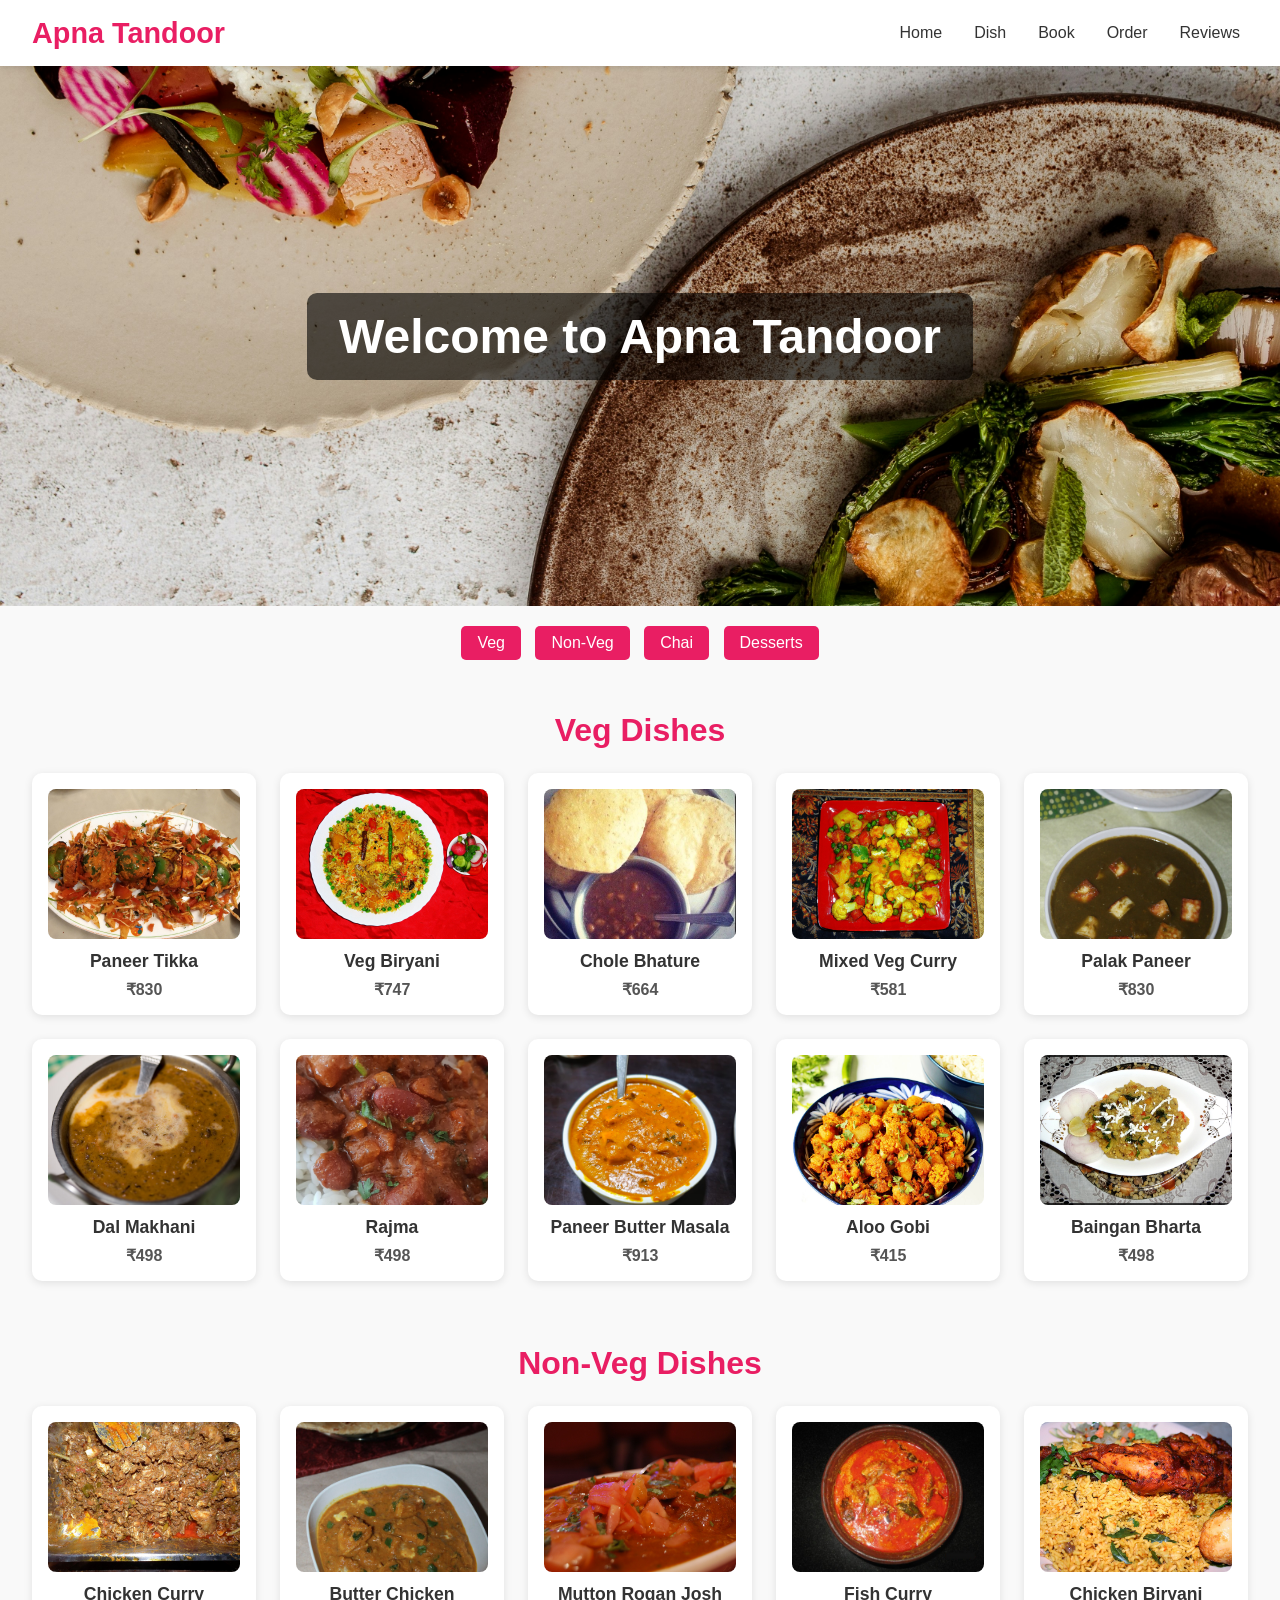
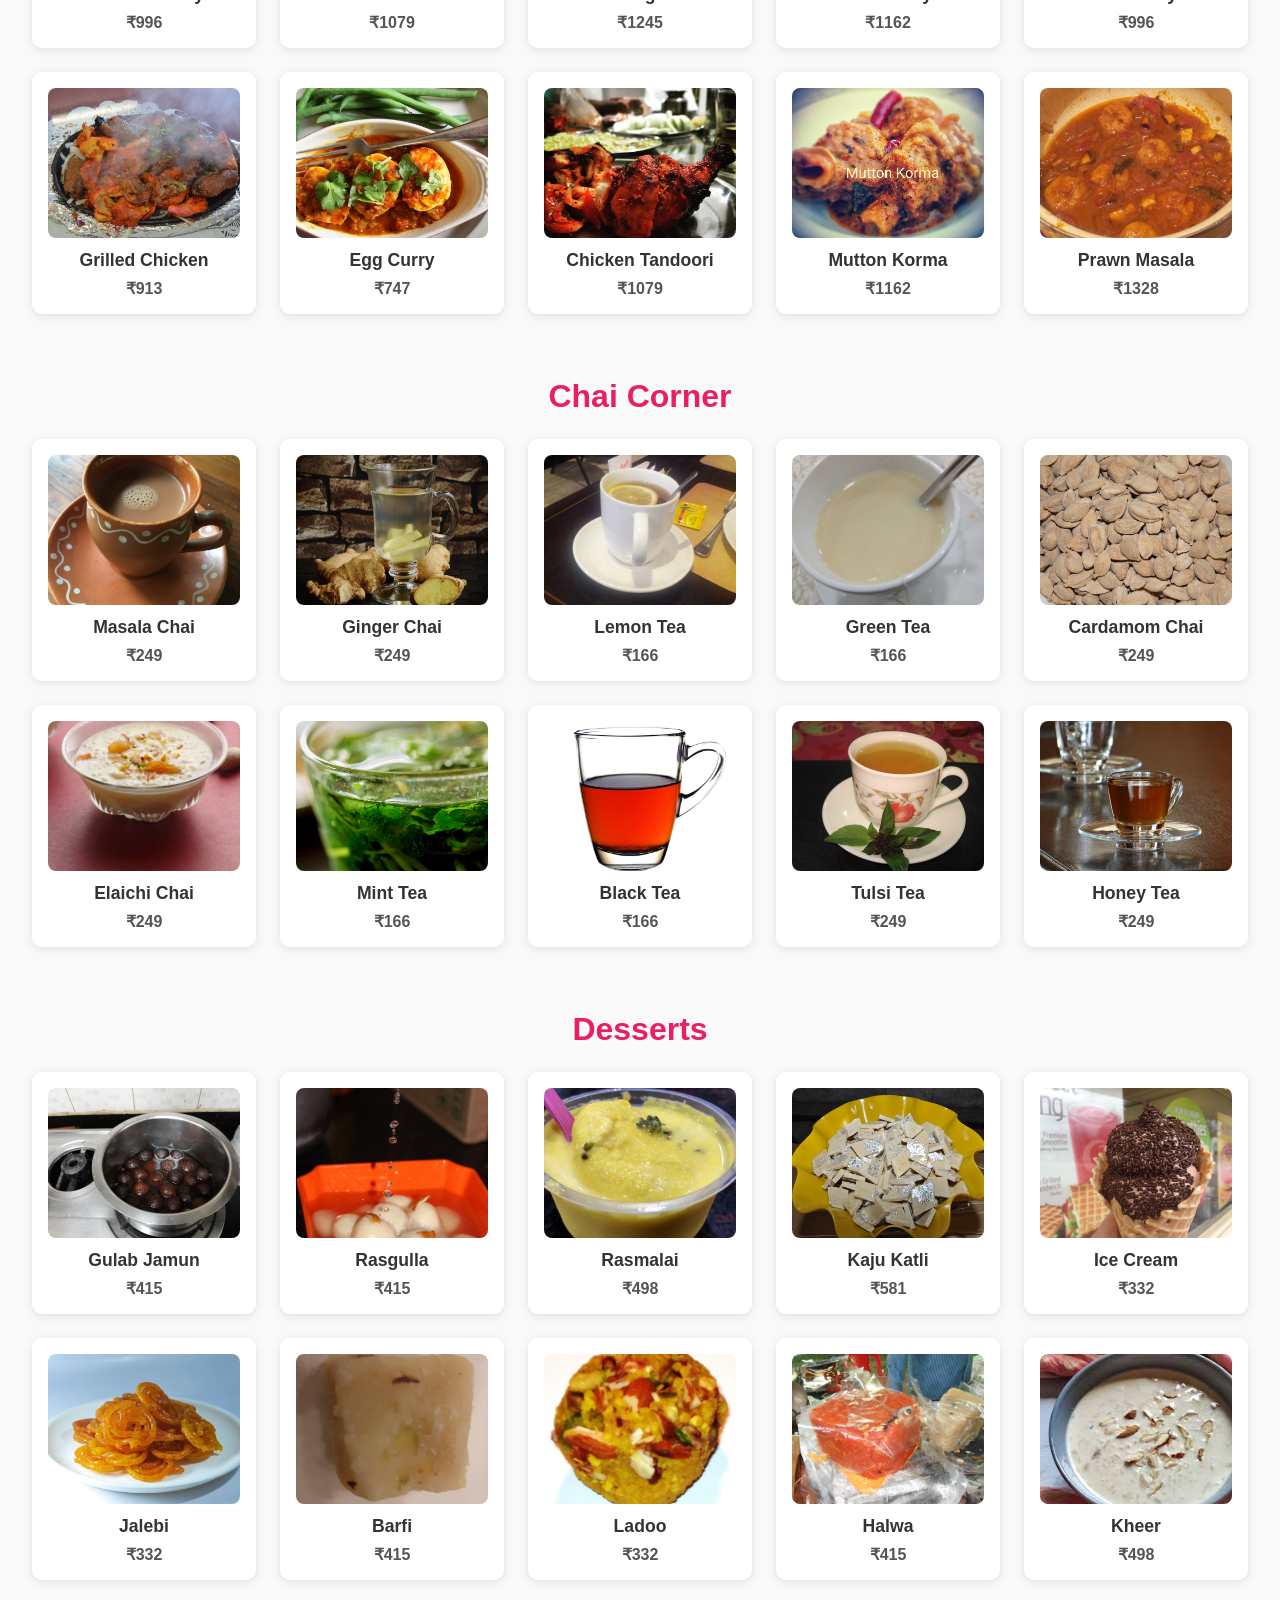
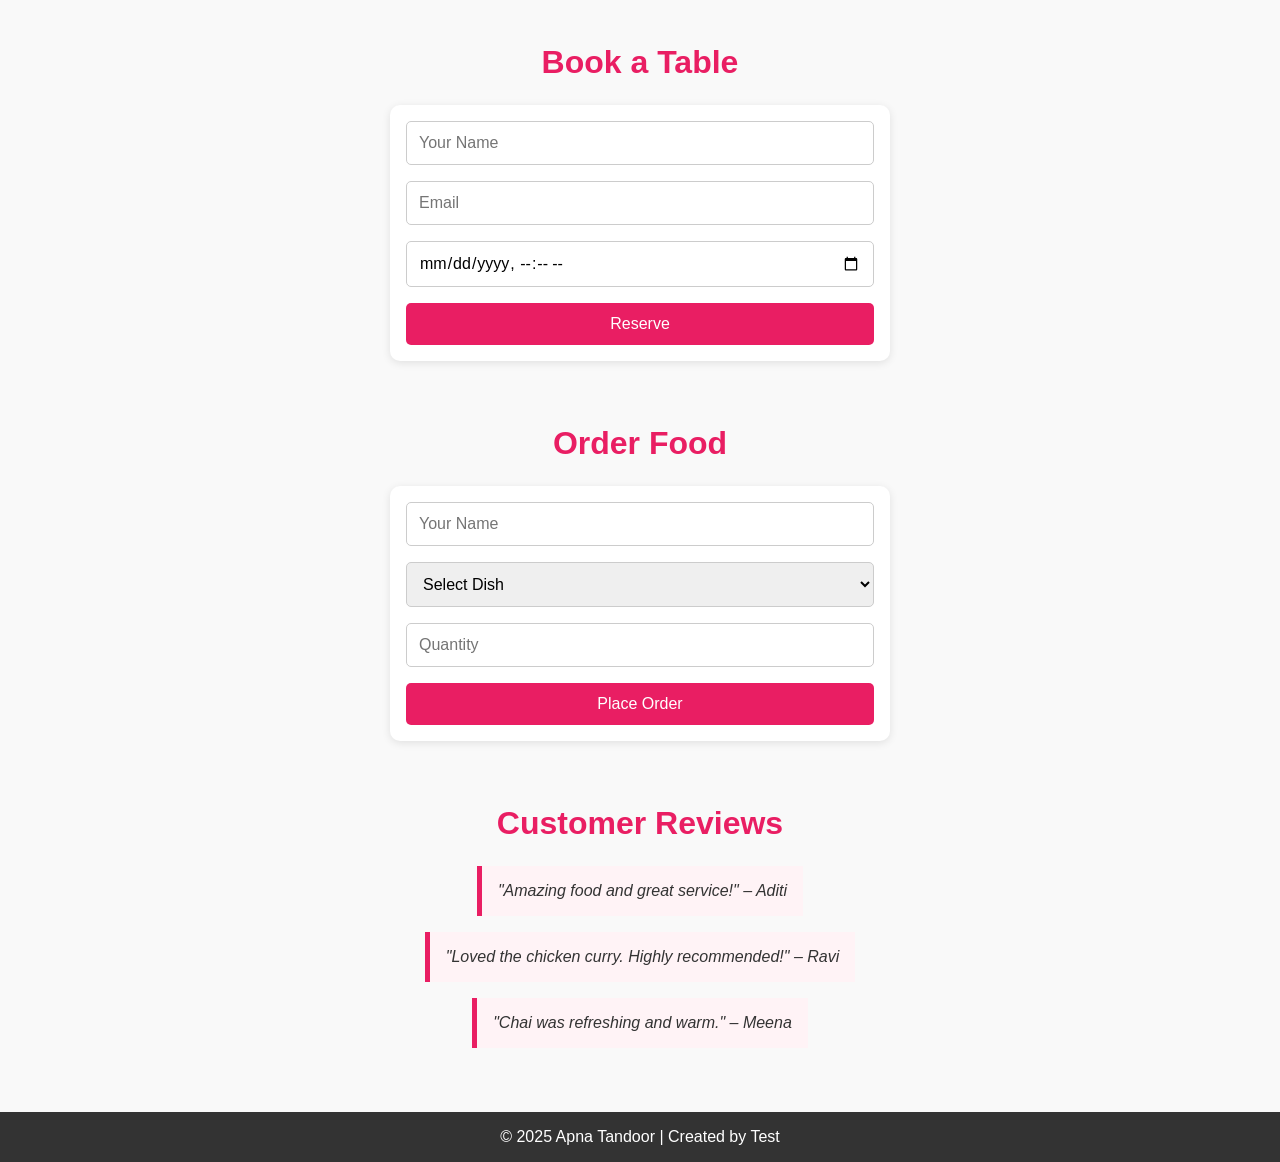
==== index.html @ c7e59777 "Initial commit - hotel branch project" ====
<!DOCTYPE html>
<html lang="en">
<head>
  <meta charset="UTF-8" />
  <meta name="viewport" content="width=device-width, initial-scale=1.0" />
  <title>Apna Tandoor - Restaurant</title>
  <link rel="stylesheet" href="style.css" />
  <script src="script.js"></script>
</head>
<body>
    <header>
        <div class="logo">Apna Tandoor</div>
        <nav>
          <a href="#home">Home</a>
          <a href="#veg">Dish</a>
          <a href="#book">Book</a>
          <a href="#order">Order</a>
          <a href="#reviews">Reviews</a>
        </nav>
      </header>
    
      <section id="home" class="hero">
        <div class="hero-content">
          <h1>Welcome to Apna Tandoor</h1>
        </div>
      </section>
    
      <section class="categ-button" style="text-align:center; margin: 20px 0;">
        <button onclick="location.href='#veg'">Veg</button>
        <button onclick="location.href='#nonveg'">Non-Veg</button>
        <button onclick="location.href='#chai'">Chai</button>
        <button onclick="location.href='#dessert'">Desserts</button>
      </section>

     <!-- Veg Section -->
<section id="veg" class="section">
  <h2>Veg Dishes</h2>
  <div class="menu-grid">
    <div class="menu-card"><img src="images/Paneer_tikka.jpg" alt="Paneer Tikka"><h3>Paneer Tikka</h3><span>₹830</span></div>
    <div class="menu-card"><img src="images/Vegetable_Biryani.JPG" alt="Veg Biryani"><h3>Veg Biryani</h3><span>₹747</span></div>
    <div class="menu-card"><img src="images/Chole_Bhature.jpg" alt="Chole Bhature"><h3>Chole Bhature</h3><span>₹664</span></div>
    <div class="menu-card"><img src="images/Mixed_Vegetable_Curry.JPG" alt="Mixed Veg Curry"><h3>Mixed Veg Curry</h3><span>₹581</span></div>
    <div class="menu-card"><img src="images/Palak_paneer.JPG" alt="Palak Paneer"><h3>Palak Paneer</h3><span>₹830</span></div>
    <div class="menu-card"><img src="images/Dal_Makhani.jpg" alt="Dal Makhani"><h3>Dal Makhani</h3><span>₹498</span></div>
    <div class="menu-card"><img src="images/Rajma_Chawal.jpg" alt="Rajma"><h3>Rajma</h3><span>₹498</span></div>
    <div class="menu-card"><img src="images/Paneer_butter_masala_2.jpg" alt="Paneer Butter Masala"><h3>Paneer Butter Masala</h3><span>₹913</span></div>
    <div class="menu-card"><img src="images/aloo-gobi-recipe.jpg" alt="Aloo Gobi"><h3>Aloo Gobi</h3><span>₹415</span></div>
    <div class="menu-card"><img src="images/Baigan_Bharta.jpg" alt="Baingan Bharta"><h3>Baingan Bharta</h3><span>₹498</span></div>
  </div>
</section>

<section id="nonveg" class="section">
  <h2>Non-Veg Dishes</h2>
  <div class="menu-grid">
    <div class="menu-card"><img src="images/Chicken_Curry.jpg" alt="Chicken Curry"><h3>Chicken Curry</h3><span>₹996</span></div>
    <div class="menu-card"><img src="images/Butter_chicken_masala.JPG" alt="Butter Chicken"><h3>Butter Chicken</h3><span>₹1079</span></div>
    <div class="menu-card"><img src="images/Mutton_rogan_josh.jpg" alt="Mutton Rogan Josh"><h3>Mutton Rogan Josh</h3><span>₹1245</span></div>
    <div class="menu-card"><img src="images/Kerala_Style_Fish_Curry.jpeg" alt="Fish Curry"><h3>Fish Curry</h3><span>₹1162</span></div>
    <div class="menu-card"><img src="images/1599px-Chicken_Biryani.jpg" alt="Chicken Biryani"><h3>Chicken Biryani</h3><span>₹996</span></div>
    <div class="menu-card"><img src="images/Grilled_chicken.JPG" alt="Grilled Chicken"><h3>Grilled Chicken</h3><span>₹913</span></div>
    <div class="menu-card"><img src="images/Egg_curry.jpg" alt="Egg Curry"><h3>Egg Curry</h3><span>₹747</span></div>
    <div class="menu-card"><img src="images/1200px-Chicken_Tandoori.jpeg" alt="Chicken Tandoori"><h3>Chicken Tandoori</h3><span>₹1079</span></div>
    <div class="menu-card"><img src="images/Mutton_Korma.jpg" alt="Mutton Korma"><h3>Mutton Korma</h3><span>₹1162</span></div>
    <div class="menu-card"><img src="images/Prawns_Masala.jpg" alt="Prawn Masala"><h3>Prawn Masala</h3><span>₹1328</span></div>
  </div>
</section>

<section id="chai" class="section">
  <h2>Chai Corner</h2>
  <div class="menu-grid">
    <div class="menu-card"><img src="images/Masala_tea.jpg" alt="Masala Chai"><h3>Masala Chai</h3><span>₹249</span></div>
    <div class="menu-card"><img src="images/Ginger_tea.jpg" alt="Ginger Chai"><h3>Ginger Chai</h3><span>₹249</span></div>
    <div class="menu-card"><img src="images/Lemon_tea.jpg" alt="Lemon Tea"><h3>Lemon Tea</h3><span>₹166</span></div>
    <div class="menu-card"><img src="images/Green_Tea_Cup_with_Hollandia_milk.jpg" alt="Green Tea"><h3>Green Tea</h3><span>₹166</span></div>
    <div class="menu-card"><img src="images/Cardamom.JPG" alt="Cardamom Chai"><h3>Cardamom Chai</h3><span>₹249</span></div>
    <div class="menu-card"><img src="images/istockphoto-1308448091-612x612.jpg" alt="Elaichi Chai"><h3>Elaichi Chai</h3><span>₹249</span></div>
    <div class="menu-card"><img src="images/Mint_Tea.jpg" alt="Mint Tea"><h3>Mint Tea</h3><span>₹166</span></div>
    <div class="menu-card"><img src="images/Cup_of_black_tea.JPG" alt="Black Tea"><h3>Black Tea</h3><span>₹166</span></div>
    <div class="menu-card"><img src="images/Tulsi_Tea.JPG" alt="Tulsi Tea"><h3>Tulsi Tea</h3><span>₹249</span></div>
    <div class="menu-card"><img src="images/Honey_Tea.JPG" alt="Honey Tea"><h3>Honey Tea</h3><span>₹249</span></div>
  </div>
</section>

<section id="dessert" class="section">
  <h2>Desserts</h2>
  <div class="menu-grid">
    <div class="menu-card"><img src="images/Gulab_jamun_2.jpg" alt="Gulab Jamun"><h3>Gulab Jamun</h3><span>₹415</span></div>
    <div class="menu-card"><img src="images/Rasgulla.JPG" alt="Rasgulla"><h3>Rasgulla</h3><span>₹415</span></div>
    <div class="menu-card"><img src="images/Rasmalai.jpg" alt="Rasmalai"><h3>Rasmalai</h3><span>₹498</span></div>
    <div class="menu-card"><img src="images/Kaju_Katli.JPG" alt="Kaju Katli"><h3>Kaju Katli</h3><span>₹581</span></div>
    <div class="menu-card"><img src="images/1600px-Ice_cream_waffle_cone.jpg" alt="Ice Cream"><h3>Ice Cream</h3><span>₹332</span></div>
    <div class="menu-card"><img src="images/1600px-Jalebi_-_Served_in_a_Plate.jpeg" alt="Jalebi"><h3>Jalebi</h3><span>₹332</span></div>
    <div class="menu-card"><img src="images/Barfi_-_Indian_sweet.jpg" alt="Barfi"><h3>Barfi</h3><span>₹415</span></div>
    <div class="menu-card"><img src="images/Laddu.jpg" alt="Ladoo"><h3>Ladoo</h3><span>₹332</span></div>
    <div class="menu-card"><img src="images/Halwa.jpg" alt="Halwa"><h3>Halwa</h3><span>₹415</span></div>
    <div class="menu-card"><img src="images/kheer.jpeg" alt="Kheer"><h3>Kheer</h3><span>₹498</span></div>
  </div>
</section>

    

  <section id="book" class="section">
    <h2>Book a Table</h2>
    <form id="bookingForm" class="form">
      <input type="text" name="name" placeholder="Your Name" required />
      <input type="email" name="email" placeholder="Email" required />
      <input type="datetime-local" name="datetime" required />
      <button type="submit">Reserve</button>
    </form>
  </section>

  <section id="order" class="section">
    <h2>Order Food</h2>
    <form id="orderForm" class="form">
      <input type="text" name="orderName" placeholder="Your Name" required />
      <select name="dish" required>
        <option value="">Select Dish</option>
        <option>Paneer Tikka</option>
        <option>Veg Biryani</option>
        <option>Chole Bhature</option>
        <option>Palak Paneer</option>
        <option>Dal Makhani</option>
        <option>Chicken Curry</option>
        <option>Butter Chicken</option>
        <option>Mutton Rogan Josh</option>
        <option>Chicken Biryani</option>
        <option>Grilled Chicken</option>
        <option>Masala Chai</option>
        <option>Ginger Chai</option>
        <option>Lemon Tea</option>
        <option>Cardamom Chai</option>
        <option>Mint Tea</option>
        <option>Gulab Jamun</option>
        <option>Rasgulla</option>
        <option>Kaju Katli</option>
        <option>Jalebi</option>
        <option>Kheer</option>
      </select>
      <input type="number" name="quantity" placeholder="Quantity" min="1" required />
      <button type="submit">Place Order</button>
    </form>
  </section>

  <section id="reviews" class="section">
    <h2>Customer Reviews</h2>
    <div class="reviews">
      <blockquote>"Amazing food and great service!" – Aditi</blockquote>
      <blockquote>"Loved the chicken curry. Highly recommended!" – Ravi</blockquote>
      <blockquote>"Chai was refreshing and warm." – Meena</blockquote>
    </div>
  </section>

  <footer>
    <p>&copy; 2025 Apna Tandoor | Created by Test</p>
  </footer>

 
</body>
</html>
---- style.css ----
* {
  margin: 0;
  padding: 0;
  box-sizing: border-box;
  font-family: "Poppins", sans-serif;
}

body {
  background: #f9f9f9;
  color: #333;
}

header {
  display: flex;
  justify-content: space-between;
  align-items: center;
  padding: 1rem 2rem;
  background-color: #fff;
  box-shadow: 0 2px 5px rgba(0, 0, 0, 0.1);
  position: sticky;
  top: 0;
  z-index: 1000;
  flex-wrap: wrap;
}

.logo {
  font-size: 1.8rem;
  font-weight: bold;
  color: #e91e63;
}

nav {
  display: flex;
  gap: 1rem;
  flex-wrap: wrap;
}

nav a {
  text-decoration: none;
  color: #333;
  font-weight: 500;
  padding: 0.5rem;
  transition: color 0.3s;
}

nav a:hover {
  color: #e91e63;
}

.hero {
  background: url('images/homebg.jpg') no-repeat center center/cover;
  height: 60vh;
  display: flex;
  justify-content: center;
  align-items: center;
  text-align: center;
}

.hero-content h1 {
  color: white;
  font-size: 3rem;
  background: rgba(0, 0, 0, 0.6);
  padding: 1rem 2rem;
  border-radius: 10px;
}

.section {
  padding: 2rem;
  text-align: center;
}

.section h2 {
  margin-bottom: 1.5rem;
  font-size: 2rem;
  color: #e91e63;
}

.menu-grid {
  display: grid;
  grid-template-columns: repeat(auto-fit, minmax(220px, 1fr));
  gap: 1.5rem;
}

.menu-card {
  background: white;
  border-radius: 10px;
  overflow: hidden;
  box-shadow: 0 2px 8px rgba(0, 0, 0, 0.1);
  text-align: center;
  padding: 1rem;
  transition: transform 0.3s;
}

.menu-card:hover {
  transform: translateY(-5px);
}

.menu-card img {
  width: 100%;
  height: 150px;
  object-fit: cover;
  border-radius: 8px;
}

.menu-card h3 {
  margin: 0.5rem 0;
  font-size: 1.1rem;
}

.menu-card span {
  color: #555;
  font-weight: bold;
}

.form {
  display: flex;
  flex-direction: column;
  max-width: 500px;
  margin: auto;
  gap: 1rem;
  padding: 1rem;
  background: white;
  border-radius: 10px;
  box-shadow: 0 2px 8px rgba(0, 0, 0, 0.1);
}

.form input,
.form select,
.form button {
  padding: 0.75rem;
  font-size: 1rem;
  border-radius: 5px;
  border: 1px solid #ccc;
}

.form button {
  background-color: #e91e63;
  color: white;
  border: none;
  cursor: pointer;
  transition: background-color 0.3s;
}

.form button:hover {
  background-color: #d81b60;
}

.reviews {
  display: flex;
  flex-direction: column;
  align-items: center;
  gap: 1rem;
  margin-top: 1rem;
}

.reviews blockquote {
  background: #fff3f6;
  padding: 1rem;
  border-left: 5px solid #e91e63;
  max-width: 600px;
  font-style: italic;
}

footer {
  text-align: center;
  padding: 1rem;
  background: #333;
  color: white;
  margin-top: 2rem;
}

.categ-button {
  margin: 20px 0;
  text-align: center;
}

.categ-button button {
  margin: 0 5px;
  padding: 0.5rem 1rem;
  font-size: 1rem;
  background-color: #e91e63;
  color: white;
  border: none;
  border-radius: 5px;
  cursor: pointer;
}

.categ-button button:hover {
  background-color: #d81b60;
}

/* -------------------- RESPONSIVE -------------------- */

@media (max-width: 1024px) {
  .hero-content h1 {
    font-size: 2.5rem;
    padding: 1rem;
  }
}

@media (max-width: 768px) {
  header {
    flex-direction: column;
    align-items: flex-start;
  }

  nav {
    flex-direction: column;
    width: 100%;
    margin-top: 1rem;
  }

  nav a {
    padding: 0.5rem 0;
  }

  .hero {
    height: 50vh;
  }

  .hero-content h1 {
    font-size: 2rem;
  }

  .form {
    width: 100%;
  }

  .menu-card img {
    height: 120px;
  }
}

@media (max-width: 480px) {
  .hero-content h1 {
    font-size: 1.5rem;
  }

  .menu-grid {
    grid-template-columns: 1fr;
  }

  .menu-card img {
    height: 100px;
  }

  .form input,
  .form select,
  .form button {
    font-size: 0.9rem;
  }

  .logo {
    font-size: 1.5rem;
  }

  .categ-button button {
    margin: 5px 3px;
    font-size: 0.9rem;
    padding: 0.4rem 0.8rem;
  }
}
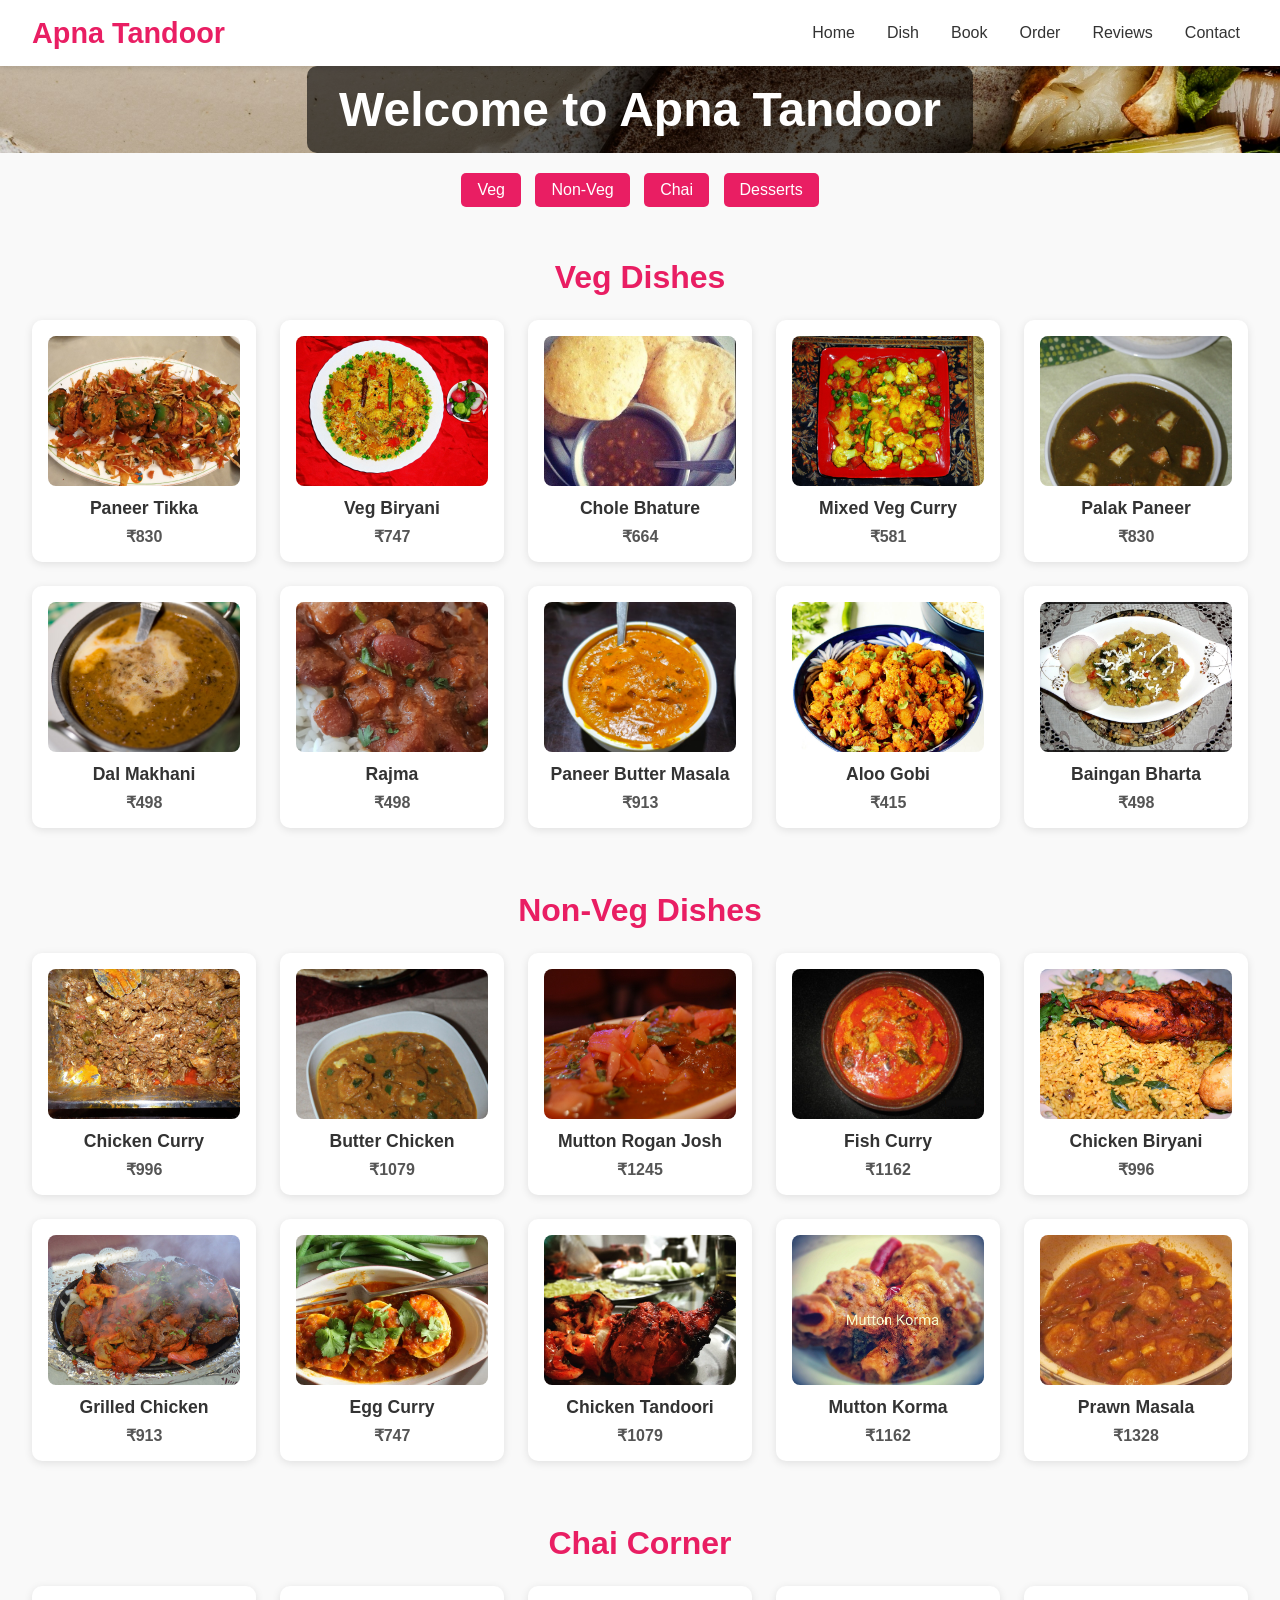
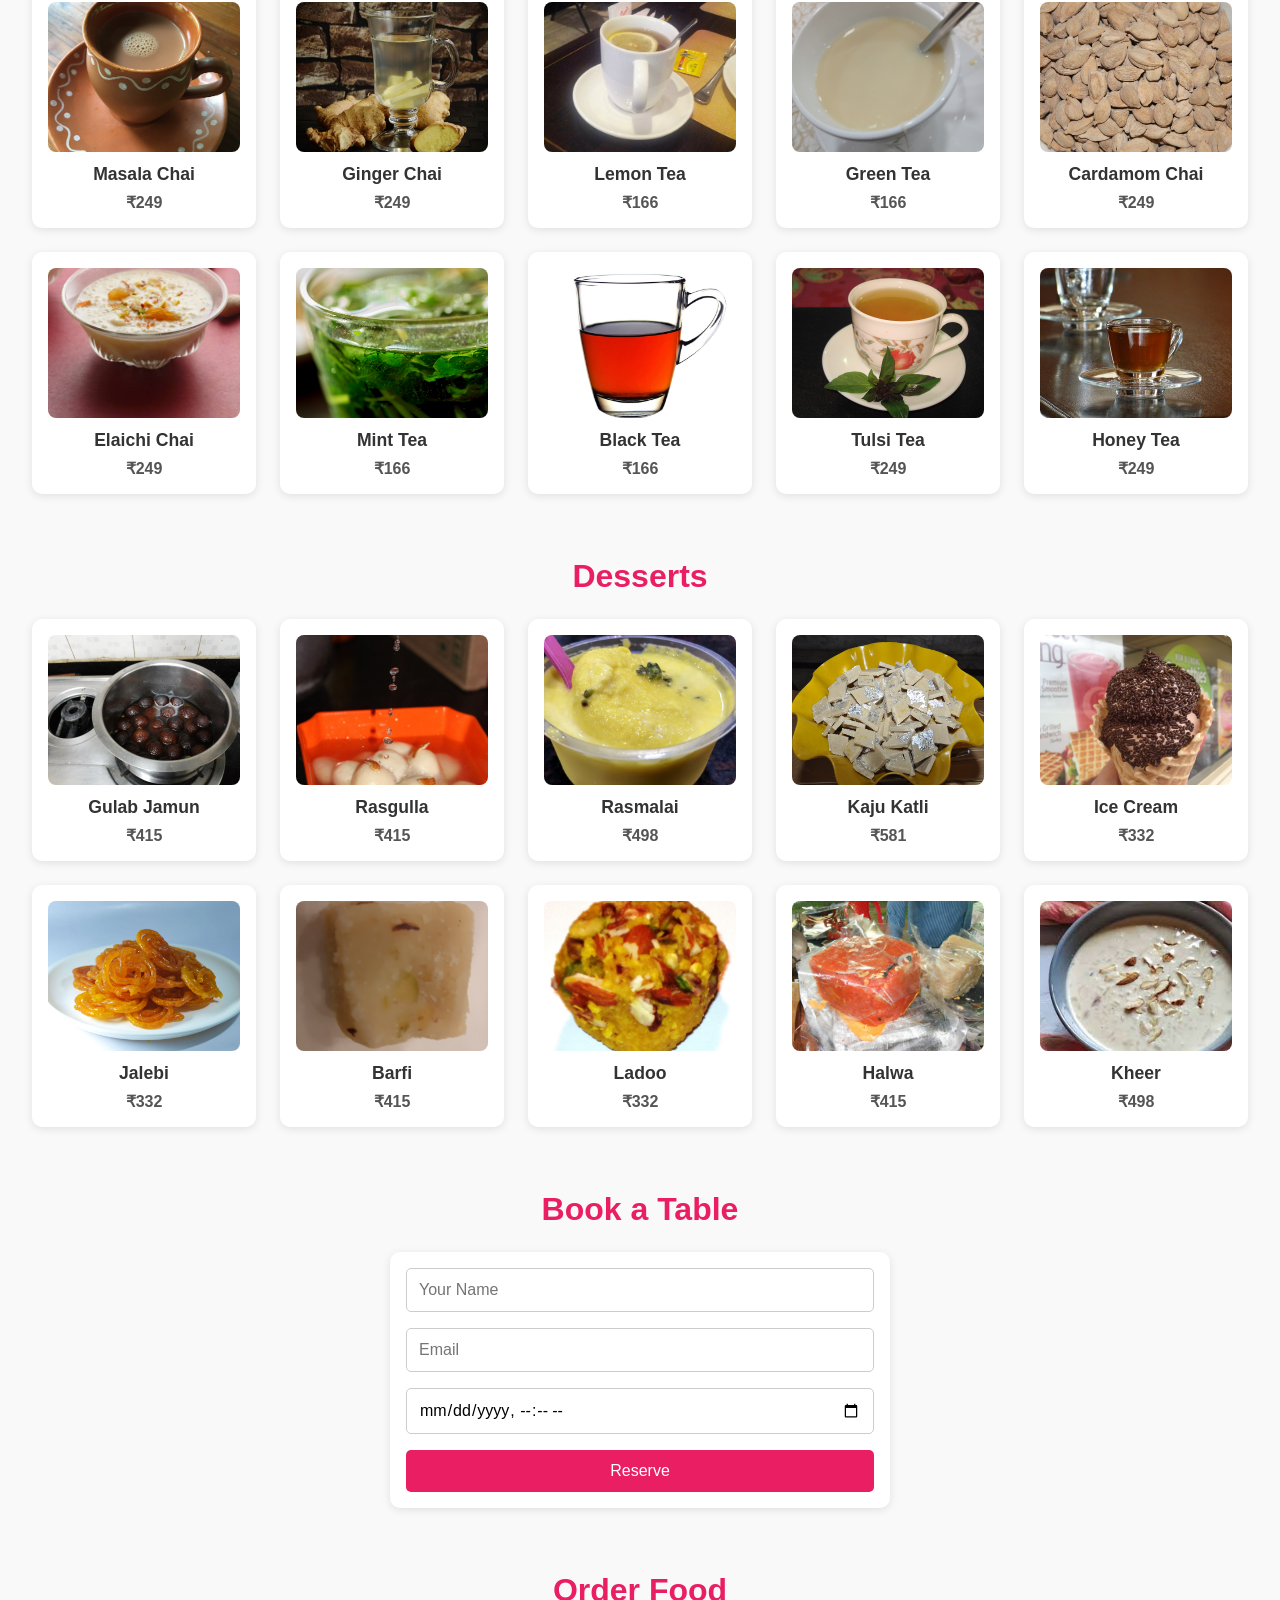
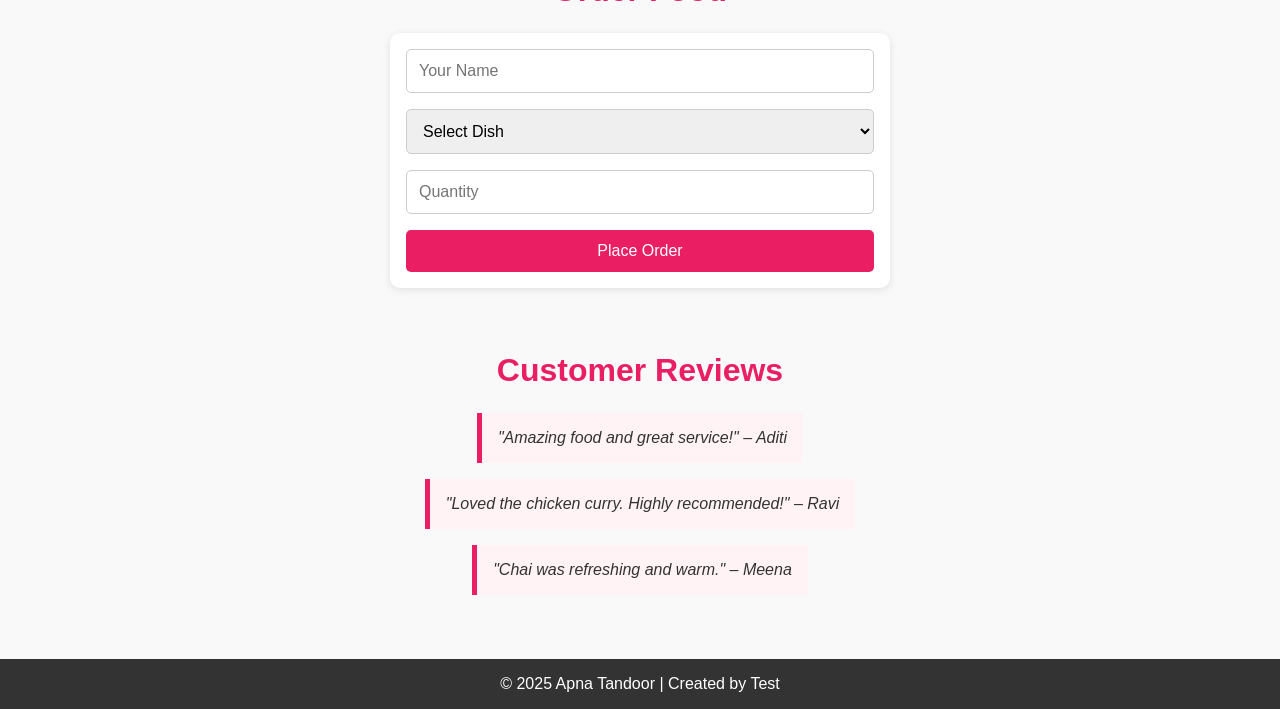
==== commit 583a9b06: "contact form" ====
--- a/index.html
+++ b/index.html
@@ -16,6 +16,7 @@
           <a href="#book">Book</a>
           <a href="#order">Order</a>
           <a href="#reviews">Reviews</a>
+          <a href="contact.html" class="active">Contact</a>
         </nav>
       </header>
     
--- a/style.css
+++ b/style.css
@@ -8,8 +8,18 @@
 body {
   background: #f9f9f9;
   color: #333;
-}
-
+  display: flex;
+  flex-direction: column;
+}
+.section {
+  flex: 1;
+  padding: 20px;
+}
+html, body {
+  height: 100%;
+  margin: 0;
+  padding: 0;
+}
 header {
   display: flex;
   justify-content: space-between;
@@ -169,6 +179,7 @@
   margin-top: 2rem;
 }
 
+
 .categ-button {
   margin: 20px 0;
   text-align: center;
@@ -189,6 +200,52 @@
   background-color: #d81b60;
 }
 
+/* Contact Section */
+.contact-section {
+  max-width: 700px;
+  margin: 2rem auto;
+  padding: 2rem;
+  background-color: white;
+  border-radius: 10px;
+  box-shadow: 0 0 10px rgba(0, 0, 0, 0.1);
+}
+
+.contact-section h2 {
+  text-align: center;
+  margin-bottom: 1.5rem;
+}
+
+.contact-form {
+  display: flex;
+  flex-direction: column;
+  gap: 1rem;
+}
+
+.contact-form input,
+.contact-form textarea {
+  padding: 12px;
+  border: 1px solid #ccc;
+  border-radius: 5px;
+  resize: vertical;
+  font-size: 1rem;
+}
+
+.contact-form button {
+  padding: 12px;
+  background-color: #222;
+  color: white;
+  border: none;
+  cursor: pointer;
+  border-radius: 5px;
+  font-size: 1rem;
+  transition: background 0.3s;
+}
+
+.contact-form button:hover {
+  background-color: #444;
+}
+
+
 /* -------------------- RESPONSIVE -------------------- */
 
 @media (max-width: 1024px) {
@@ -205,7 +262,7 @@
   }
 
   nav {
-    flex-direction: column;
+    flex-direction: row;
     width: 100%;
     margin-top: 1rem;
   }
@@ -228,6 +285,15 @@
 
   .menu-card img {
     height: 120px;
+  }
+  .contact-section {
+    margin: 1rem;
+    padding: 1rem;
+  }
+
+  .contact-form input,
+  .contact-form textarea {
+    font-size: 1rem;
   }
 }
 
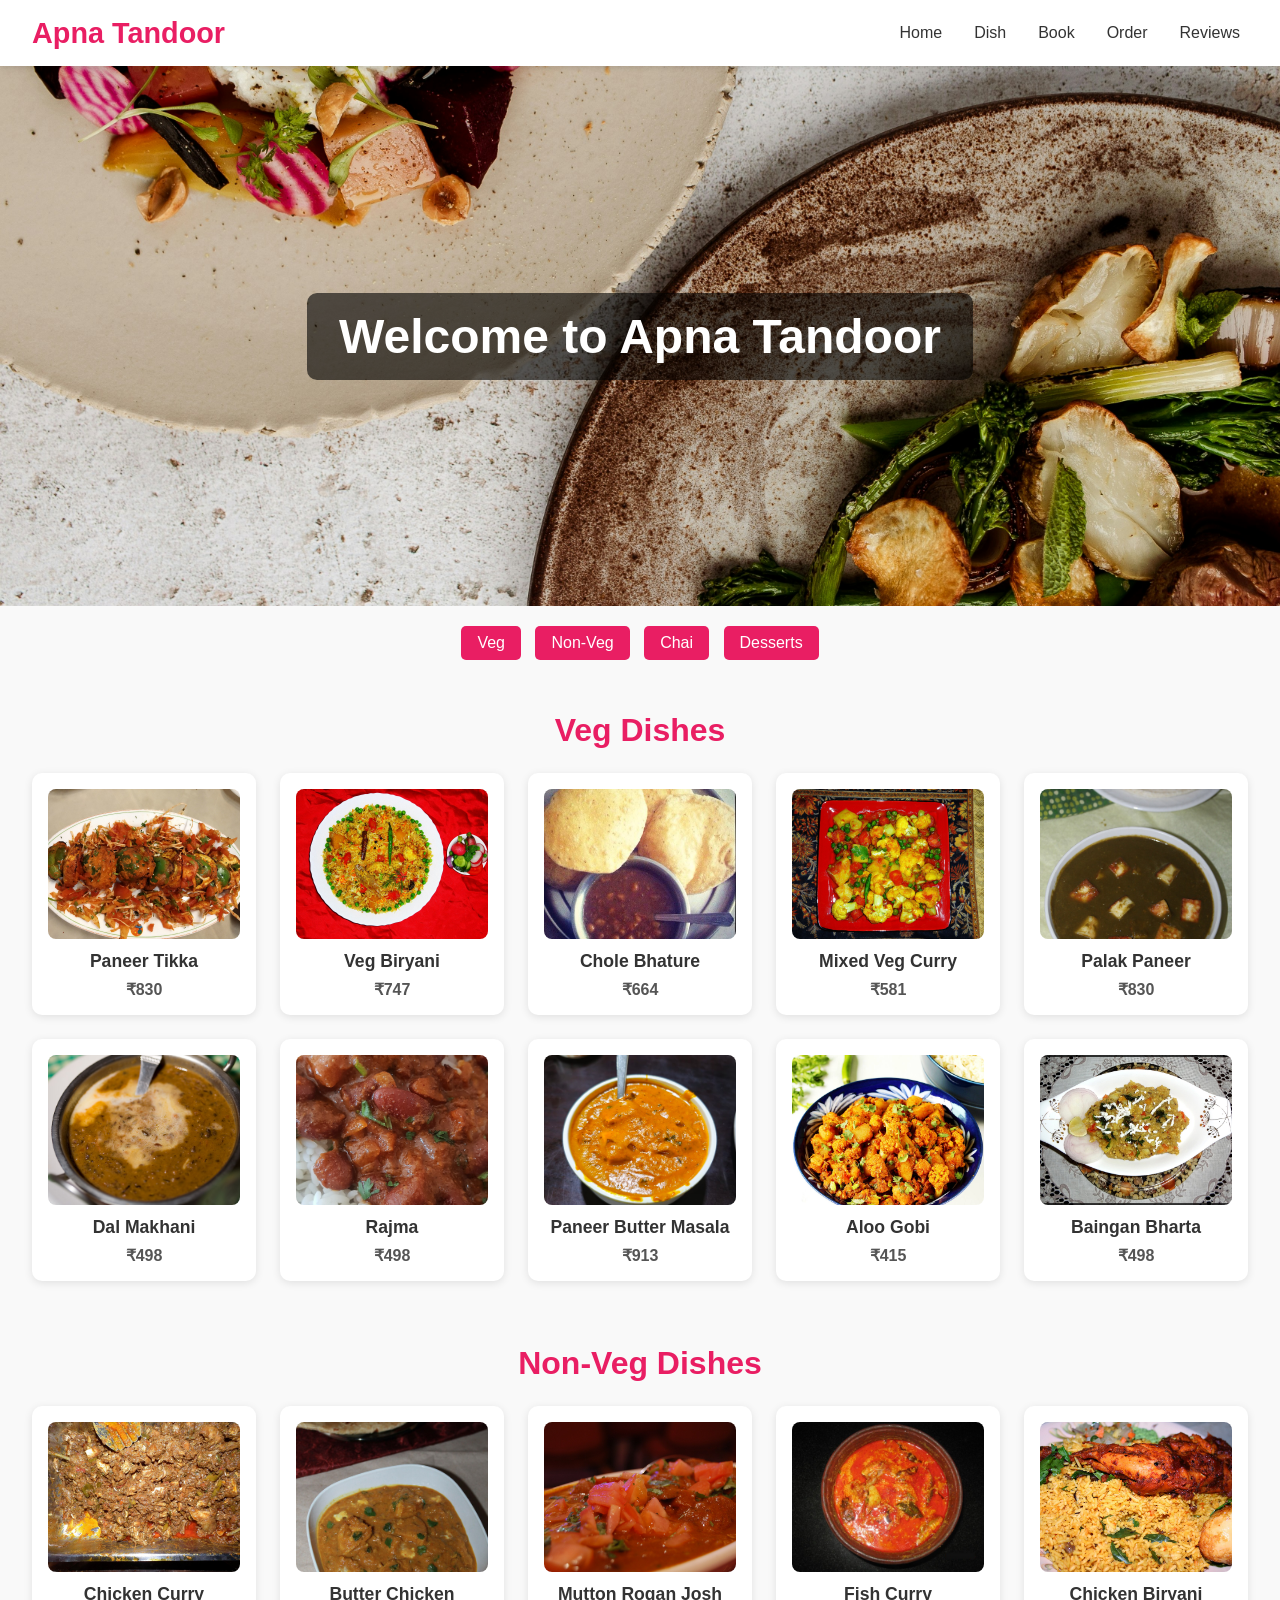
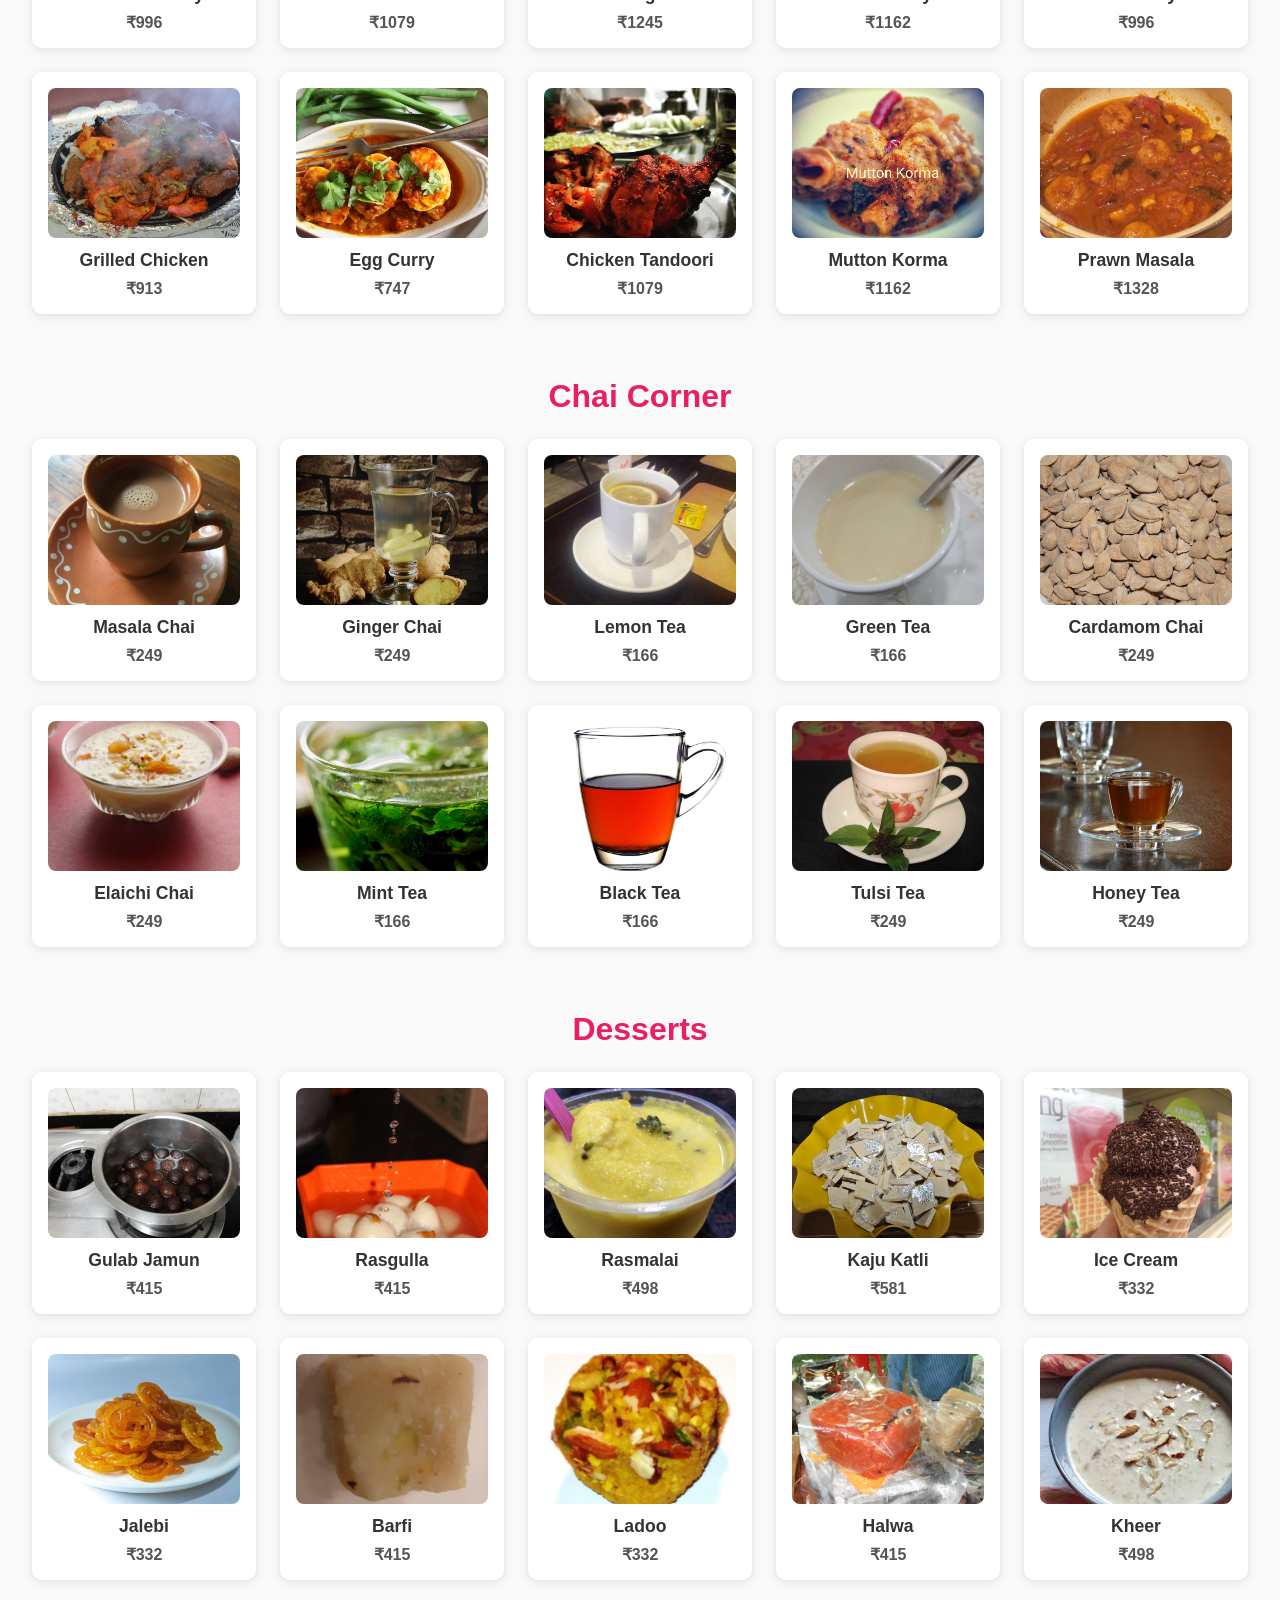
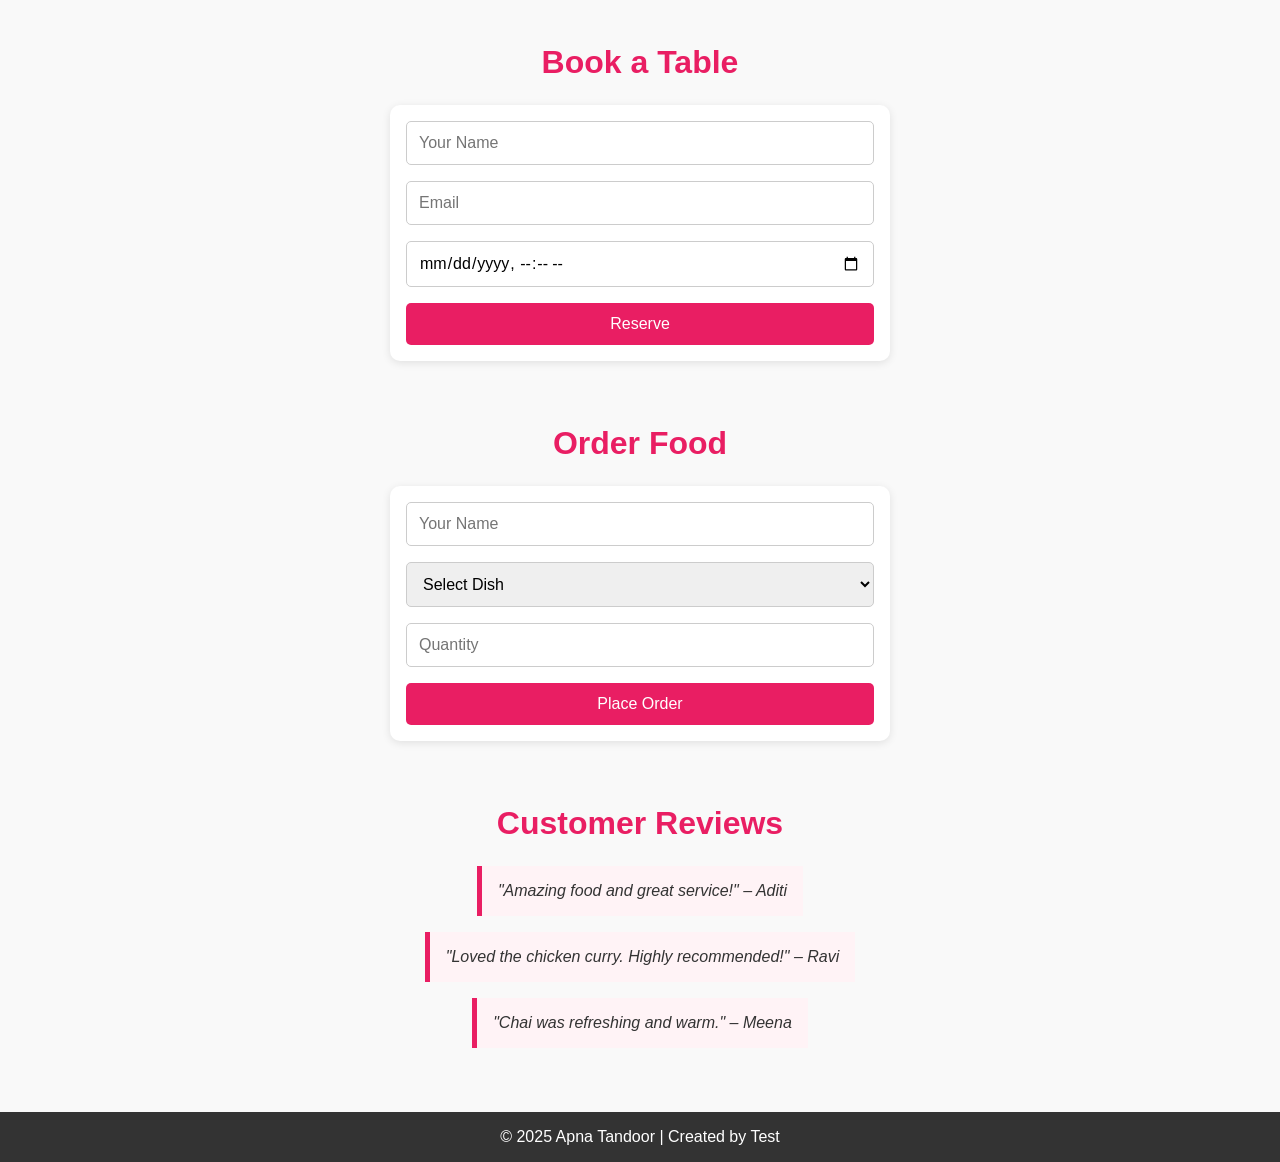
==== commit 551e3925: "minnor" ====
--- a/index.html
+++ b/index.html
@@ -16,7 +16,6 @@
           <a href="#book">Book</a>
           <a href="#order">Order</a>
           <a href="#reviews">Reviews</a>
-          <a href="contact.html" class="active">Contact</a>
         </nav>
       </header>
     
--- a/style.css
+++ b/style.css
@@ -8,18 +8,8 @@
 body {
   background: #f9f9f9;
   color: #333;
-  display: flex;
-  flex-direction: column;
-}
-.section {
-  flex: 1;
-  padding: 20px;
-}
-html, body {
-  height: 100%;
-  margin: 0;
-  padding: 0;
-}
+}
+
 header {
   display: flex;
   justify-content: space-between;
@@ -179,7 +169,6 @@
   margin-top: 2rem;
 }
 
-
 .categ-button {
   margin: 20px 0;
   text-align: center;
@@ -200,52 +189,6 @@
   background-color: #d81b60;
 }
 
-/* Contact Section */
-.contact-section {
-  max-width: 700px;
-  margin: 2rem auto;
-  padding: 2rem;
-  background-color: white;
-  border-radius: 10px;
-  box-shadow: 0 0 10px rgba(0, 0, 0, 0.1);
-}
-
-.contact-section h2 {
-  text-align: center;
-  margin-bottom: 1.5rem;
-}
-
-.contact-form {
-  display: flex;
-  flex-direction: column;
-  gap: 1rem;
-}
-
-.contact-form input,
-.contact-form textarea {
-  padding: 12px;
-  border: 1px solid #ccc;
-  border-radius: 5px;
-  resize: vertical;
-  font-size: 1rem;
-}
-
-.contact-form button {
-  padding: 12px;
-  background-color: #222;
-  color: white;
-  border: none;
-  cursor: pointer;
-  border-radius: 5px;
-  font-size: 1rem;
-  transition: background 0.3s;
-}
-
-.contact-form button:hover {
-  background-color: #444;
-}
-
-
 /* -------------------- RESPONSIVE -------------------- */
 
 @media (max-width: 1024px) {
@@ -286,15 +229,6 @@
   .menu-card img {
     height: 120px;
   }
-  .contact-section {
-    margin: 1rem;
-    padding: 1rem;
-  }
-
-  .contact-form input,
-  .contact-form textarea {
-    font-size: 1rem;
-  }
 }
 
 @media (max-width: 480px) {
